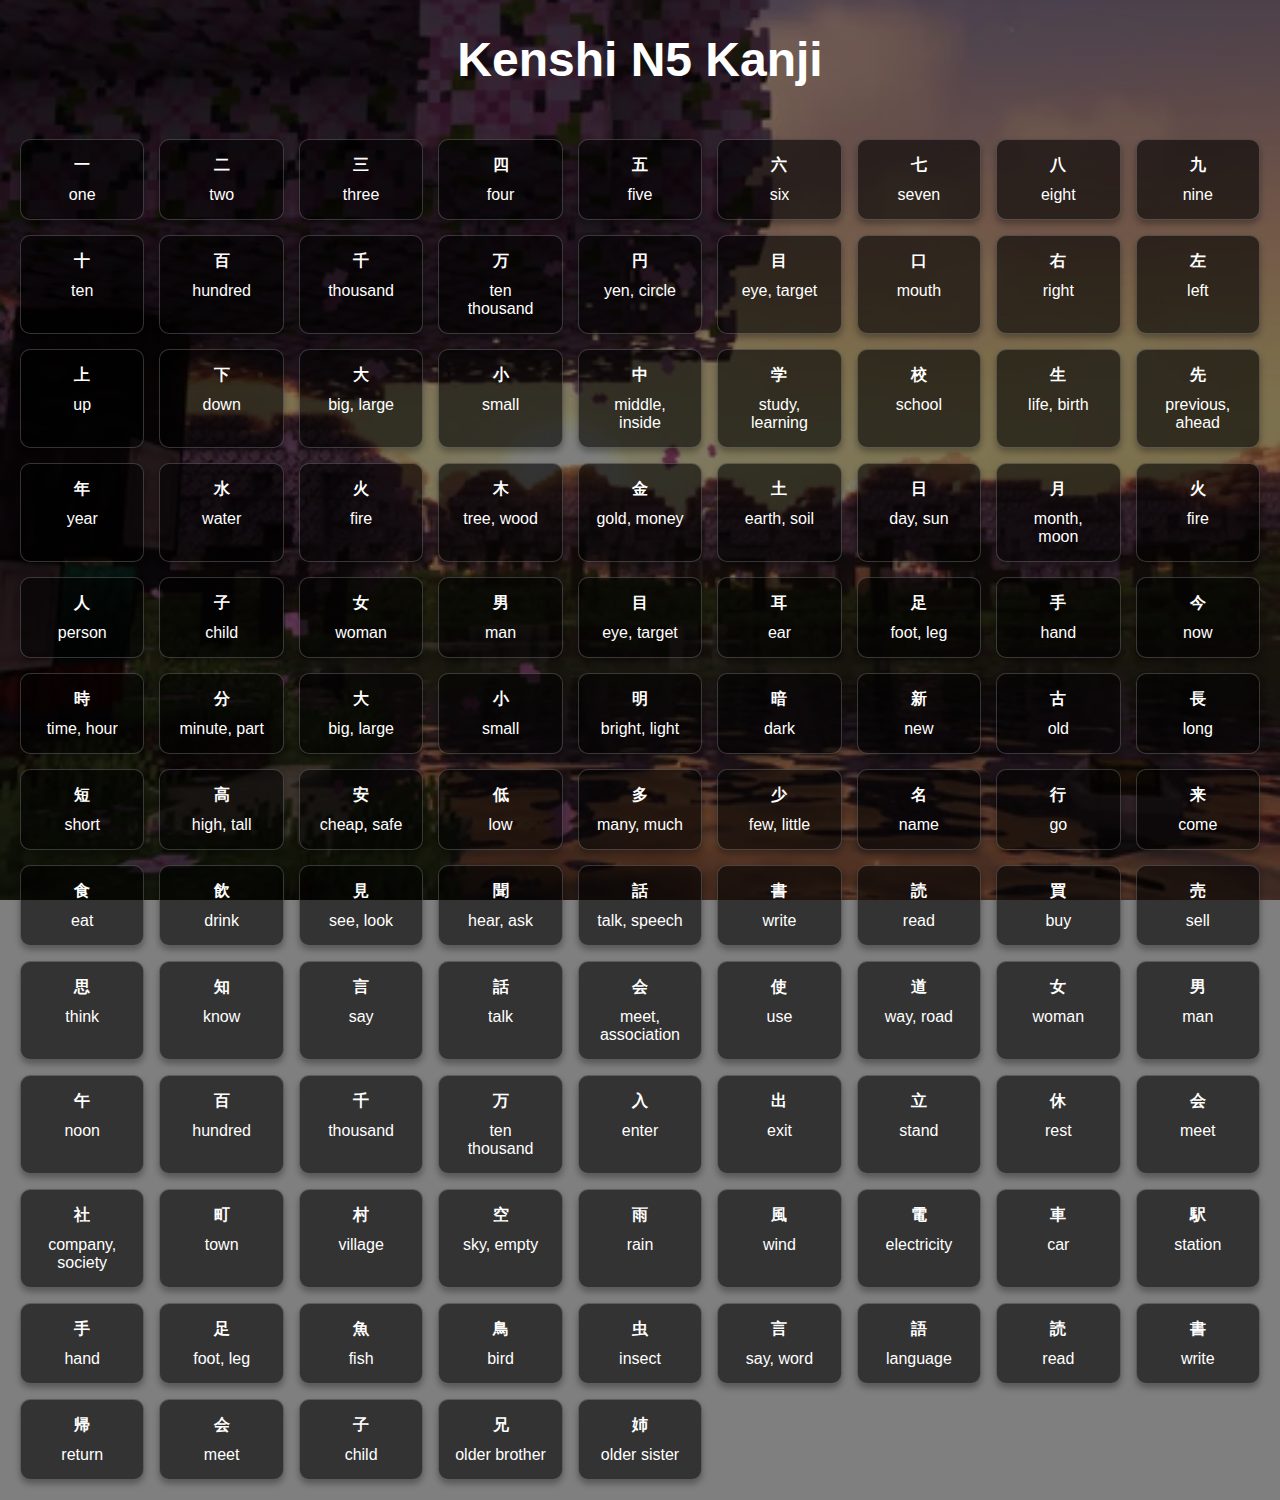
==== index.html @ 118e79b3 "Add files via upload" ====
<!DOCTYPE html>
<html lang="en">
<head>
    <meta charset="UTF-8">
    <meta name="viewport" content="width=device-width, initial-scale=1.0">
    <title>Kenshi N5 Kanji</title>
    <link rel="stylesheet" href="style.css">
</head>
<body>
    <header>
        <h1>Kenshi N5 Kanji</h1>
    </header>
    <div class="container">
        <div class="kanji-box" onclick="window.location.href='kanji.html?kanji=1'"><div class="kanji-character">一</div><div>one</div></div>
        <div class="kanji-box" onclick="window.location.href='kanji.html?kanji=2'"><div class="kanji-character">二</div><div>two</div></div>
        <div class="kanji-box" onclick="window.location.href='kanji.html?kanji=3'"><div class="kanji-character">三</div><div>three</div></div>
        <div class="kanji-box" onclick="window.location.href='kanji.html?kanji=4'"><div class="kanji-character">四</div><div>four</div></div>
        <div class="kanji-box" onclick="window.location.href='kanji.html?kanji=5'"><div class="kanji-character">五</div><div>five</div></div>
        <div class="kanji-box" onclick="window.location.href='kanji.html?kanji=6'"><div class="kanji-character">六</div><div>six</div></div>
        <div class="kanji-box" onclick="window.location.href='kanji.html?kanji=7'"><div class="kanji-character">七</div><div>seven</div></div>
        <div class="kanji-box" onclick="window.location.href='kanji.html?kanji=8'"><div class="kanji-character">八</div><div>eight</div></div>
        <div class="kanji-box" onclick="window.location.href='kanji.html?kanji=9'"><div class="kanji-character">九</div><div>nine</div></div>
        <div class="kanji-box" onclick="window.location.href='kanji.html?kanji=10'"><div class="kanji-character">十</div><div>ten</div></div>
        <div class="kanji-box" onclick="window.location.href='kanji.html?kanji=11'"><div class="kanji-character">百</div><div>hundred</div></div>
        <div class="kanji-box" onclick="window.location.href='kanji.html?kanji=12'"><div class="kanji-character">千</div><div>thousand</div></div>
        <div class="kanji-box" onclick="window.location.href='kanji.html?kanji=13'"><div class="kanji-character">万</div><div>ten thousand</div></div>
        <div class="kanji-box" onclick="window.location.href='kanji.html?kanji=14'"><div class="kanji-character">円</div><div>yen, circle</div></div>
        <div class="kanji-box" onclick="window.location.href='kanji.html?kanji=15'"><div class="kanji-character">目</div><div>eye, target</div></div>
        <div class="kanji-box" onclick="window.location.href='kanji.html?kanji=16'"><div class="kanji-character">口</div><div>mouth</div></div>
        <div class="kanji-box" onclick="window.location.href='kanji.html?kanji=17'"><div class="kanji-character">右</div><div>right</div></div>
        <div class="kanji-box" onclick="window.location.href='kanji.html?kanji=18'"><div class="kanji-character">左</div><div>left</div></div>
        <div class="kanji-box" onclick="window.location.href='kanji.html?kanji=19'"><div class="kanji-character">上</div><div>up</div></div>
        <div class="kanji-box" onclick="window.location.href='kanji.html?kanji=20'"><div class="kanji-character">下</div><div>down</div></div>
        <div class="kanji-box" onclick="window.location.href='kanji.html?kanji=21'"><div class="kanji-character">大</div><div>big, large</div></div>
        <div class="kanji-box" onclick="window.location.href='kanji.html?kanji=22'"><div class="kanji-character">小</div><div>small</div></div>
        <div class="kanji-box" onclick="window.location.href='kanji.html?kanji=23'"><div class="kanji-character">中</div><div>middle, inside</div></div>
        <div class="kanji-box" onclick="window.location.href='kanji.html?kanji=24'"><div class="kanji-character">学</div><div>study, learning</div></div>
        <div class="kanji-box" onclick="window.location.href='kanji.html?kanji=25'"><div class="kanji-character">校</div><div>school</div></div>
        <div class="kanji-box" onclick="window.location.href='kanji.html?kanji=26'"><div class="kanji-character">生</div><div>life, birth</div></div>
        <div class="kanji-box" onclick="window.location.href='kanji.html?kanji=27'"><div class="kanji-character">先</div><div>previous, ahead</div></div>
        <div class="kanji-box" onclick="window.location.href='kanji.html?kanji=28'"><div class="kanji-character">年</div><div>year</div></div>
        <div class="kanji-box" onclick="window.location.href='kanji.html?kanji=29'"><div class="kanji-character">水</div><div>water</div></div>
        <div class="kanji-box" onclick="window.location.href='kanji.html?kanji=30'"><div class="kanji-character">火</div><div>fire</div></div>
        <div class="kanji-box" onclick="window.location.href='kanji.html?kanji=31'"><div class="kanji-character">木</div><div>tree, wood</div></div>
        <div class="kanji-box" onclick="window.location.href='kanji.html?kanji=32'"><div class="kanji-character">金</div><div>gold, money</div></div>
        <div class="kanji-box" onclick="window.location.href='kanji.html?kanji=33'"><div class="kanji-character">土</div><div>earth, soil</div></div>
        <div class="kanji-box" onclick="window.location.href='kanji.html?kanji=34'"><div class="kanji-character">日</div><div>day, sun</div></div>
        <div class="kanji-box" onclick="window.location.href='kanji.html?kanji=35'"><div class="kanji-character">月</div><div>month, moon</div></div>
        <div class="kanji-box" onclick="window.location.href='kanji.html?kanji=36'"><div class="kanji-character">火</div><div>fire</div></div>
        <div class="kanji-box" onclick="window.location.href='kanji.html?kanji=37'"><div class="kanji-character">人</div><div>person</div></div>
        <div class="kanji-box" onclick="window.location.href='kanji.html?kanji=38'"><div class="kanji-character">子</div><div>child</div></div>
        <div class="kanji-box" onclick="window.location.href='kanji.html?kanji=39'"><div class="kanji-character">女</div><div>woman</div></div>
        <div class="kanji-box" onclick="window.location.href='kanji.html?kanji=40'"><div class="kanji-character">男</div><div>man</div></div>
        <div class="kanji-box" onclick="window.location.href='kanji.html?kanji=41'"><div class="kanji-character">目</div><div>eye, target</div></div>
        <div class="kanji-box" onclick="window.location.href='kanji.html?kanji=42'"><div class="kanji-character">耳</div><div>ear</div></div>
        <div class="kanji-box" onclick="window.location.href='kanji.html?kanji=43'"><div class="kanji-character">足</div><div>foot, leg</div></div>
        <div class="kanji-box" onclick="window.location.href='kanji.html?kanji=44'"><div class="kanji-character">手</div><div>hand</div></div>
        <div class="kanji-box" onclick="window.location.href='kanji.html?kanji=45'"><div class="kanji-character">今</div><div>now</div></div>
        <div class="kanji-box" onclick="window.location.href='kanji.html?kanji=46'"><div class="kanji-character">時</div><div>time, hour</div></div>
        <div class="kanji-box" onclick="window.location.href='kanji.html?kanji=47'"><div class="kanji-character">分</div><div>minute, part</div></div>
        <div class="kanji-box" onclick="window.location.href='kanji.html?kanji=48'"><div class="kanji-character">大</div><div>big, large</div></div>
        <div class="kanji-box" onclick="window.location.href='kanji.html?kanji=49'"><div class="kanji-character">小</div><div>small</div></div>
        <div class="kanji-box" onclick="window.location.href='kanji.html?kanji=50'"><div class="kanji-character">明</div><div>bright, light</div></div>
        <div class="kanji-box" onclick="window.location.href='kanji.html?kanji=51'"><div class="kanji-character">暗</div><div>dark</div></div>
        <div class="kanji-box" onclick="window.location.href='kanji.html?kanji=52'"><div class="kanji-character">新</div><div>new</div></div>
        <div class="kanji-box" onclick="window.location.href='kanji.html?kanji=53'"><div class="kanji-character">古</div><div>old</div></div>
        <div class="kanji-box" onclick="window.location.href='kanji.html?kanji=54'"><div class="kanji-character">長</div><div>long</div></div>
        <div class="kanji-box" onclick="window.location.href='kanji.html?kanji=55'"><div class="kanji-character">短</div><div>short</div></div>
        <div class="kanji-box" onclick="window.location.href='kanji.html?kanji=56'"><div class="kanji-character">高</div><div>high, tall</div></div>
        <div class="kanji-box" onclick="window.location.href='kanji.html?kanji=57'"><div class="kanji-character">安</div><div>cheap, safe</div></div>
        <div class="kanji-box" onclick="window.location.href='kanji.html?kanji=58'"><div class="kanji-character">低</div><div>low</div></div>
        <div class="kanji-box" onclick="window.location.href='kanji.html?kanji=59'"><div class="kanji-character">多</div><div>many, much</div></div>
        <div class="kanji-box" onclick="window.location.href='kanji.html?kanji=60'"><div class="kanji-character">少</div><div>few, little</div></div>
        <div class="kanji-box" onclick="window.location.href='kanji.html?kanji=61'"><div class="kanji-character">名</div><div>name</div></div>
        <div class="kanji-box" onclick="window.location.href='kanji.html?kanji=62'"><div class="kanji-character">行</div><div>go</div></div>
        <div class="kanji-box" onclick="window.location.href='kanji.html?kanji=63'"><div class="kanji-character">来</div><div>come</div></div>
        <div class="kanji-box" onclick="window.location.href='kanji.html?kanji=64'"><div class="kanji-character">食</div><div>eat</div></div>
        <div class="kanji-box" onclick="window.location.href='kanji.html?kanji=65'"><div class="kanji-character">飲</div><div>drink</div></div>
        <div class="kanji-box" onclick="window.location.href='kanji.html?kanji=66'"><div class="kanji-character">見</div><div>see, look</div></div>
        <div class="kanji-box" onclick="window.location.href='kanji.html?kanji=67'"><div class="kanji-character">聞</div><div>hear, ask</div></div>
        <div class="kanji-box" onclick="window.location.href='kanji.html?kanji=68'"><div class="kanji-character">話</div><div>talk, speech</div></div>
        <div class="kanji-box" onclick="window.location.href='kanji.html?kanji=69'"><div class="kanji-character">書</div><div>write</div></div>
        <div class="kanji-box" onclick="window.location.href='kanji.html?kanji=70'"><div class="kanji-character">読</div><div>read</div></div>
        <div class="kanji-box" onclick="window.location.href='kanji.html?kanji=71'"><div class="kanji-character">買</div><div>buy</div></div>
        <div class="kanji-box" onclick="window.location.href='kanji.html?kanji=72'"><div class="kanji-character">売</div><div>sell</div></div>
        <div class="kanji-box" onclick="window.location.href='kanji.html?kanji=73'"><div class="kanji-character">思</div><div>think</div></div>
        <div class="kanji-box" onclick="window.location.href='kanji.html?kanji=74'"><div class="kanji-character">知</div><div>know</div></div>
        <div class="kanji-box" onclick="window.location.href='kanji.html?kanji=75'"><div class="kanji-character">言</div><div>say</div></div>
        <div class="kanji-box" onclick="window.location.href='kanji.html?kanji=76'"><div class="kanji-character">話</div><div>talk</div></div>
        <div class="kanji-box" onclick="window.location.href='kanji.html?kanji=77'"><div class="kanji-character">会</div><div>meet, association</div></div>
        <div class="kanji-box" onclick="window.location.href='kanji.html?kanji=78'"><div class="kanji-character">使</div><div>use</div></div>
        <div class="kanji-box" onclick="window.location.href='kanji.html?kanji=79'"><div class="kanji-character">道</div><div>way, road</div></div>
        <div class="kanji-box" onclick="window.location.href='kanji.html?kanji=80'"><div class="kanji-character">女</div><div>woman</div></div>
        <div class="kanji-box" onclick="window.location.href='kanji.html?kanji=81'"><div class="kanji-character">男</div><div>man</div></div>
        <div class="kanji-box" onclick="window.location.href='kanji.html?kanji=82'"><div class="kanji-character">午</div><div>noon</div></div>
        <div class="kanji-box" onclick="window.location.href='kanji.html?kanji=83'"><div class="kanji-character">百</div><div>hundred</div></div>
        <div class="kanji-box" onclick="window.location.href='kanji.html?kanji=84'"><div class="kanji-character">千</div><div>thousand</div></div>
        <div class="kanji-box" onclick="window.location.href='kanji.html?kanji=85'"><div class="kanji-character">万</div><div>ten thousand</div></div>
        <div class="kanji-box" onclick="window.location.href='kanji.html?kanji=86'"><div class="kanji-character">入</div><div>enter</div></div>
        <div class="kanji-box" onclick="window.location.href='kanji.html?kanji=87'"><div class="kanji-character">出</div><div>exit</div></div>
        <div class="kanji-box" onclick="window.location.href='kanji.html?kanji=88'"><div class="kanji-character">立</div><div>stand</div></div>
        <div class="kanji-box" onclick="window.location.href='kanji.html?kanji=89'"><div class="kanji-character">休</div><div>rest</div></div>
        <div class="kanji-box" onclick="window.location.href='kanji.html?kanji=90'"><div class="kanji-character">会</div><div>meet</div></div>
        <div class="kanji-box" onclick="window.location.href='kanji.html?kanji=91'"><div class="kanji-character">社</div><div>company, society</div></div>
        <div class="kanji-box" onclick="window.location.href='kanji.html?kanji=92'"><div class="kanji-character">町</div><div>town</div></div>
        <div class="kanji-box" onclick="window.location.href='kanji.html?kanji=93'"><div class="kanji-character">村</div><div>village</div></div>
        <div class="kanji-box" onclick="window.location.href='kanji.html?kanji=94'"><div class="kanji-character">空</div><div>sky, empty</div></div>
        <div class="kanji-box" onclick="window.location.href='kanji.html?kanji=95'"><div class="kanji-character">雨</div><div>rain</div></div>
        <div class="kanji-box" onclick="window.location.href='kanji.html?kanji=96'"><div class="kanji-character">風</div><div>wind</div></div>
        <div class="kanji-box" onclick="window.location.href='kanji.html?kanji=97'"><div class="kanji-character">電</div><div>electricity</div></div>
        <div class="kanji-box" onclick="window.location.href='kanji.html?kanji=98'"><div class="kanji-character">車</div><div>car</div></div>
        <div class="kanji-box" onclick="window.location.href='kanji.html?kanji=99'"><div class="kanji-character">駅</div><div>station</div></div>
        <div class="kanji-box" onclick="window.location.href='kanji.html?kanji=100'"><div class="kanji-character">手</div><div>hand</div></div>
        <div class="kanji-box" onclick="window.location.href='kanji.html?kanji=101'"><div class="kanji-character">足</div><div>foot, leg</div></div>
        <div class="kanji-box" onclick="window.location.href='kanji.html?kanji=102'"><div class="kanji-character">魚</div><div>fish</div></div>
        <div class="kanji-box" onclick="window.location.href='kanji.html?kanji=103'"><div class="kanji-character">鳥</div><div>bird</div></div>
        <div class="kanji-box" onclick="window.location.href='kanji.html?kanji=104'"><div class="kanji-character">虫</div><div>insect</div></div>
        <div class="kanji-box" onclick="window.location.href='kanji.html?kanji=105'"><div class="kanji-character">言</div><div>say, word</div></div>
        <div class="kanji-box" onclick="window.location.href='kanji.html?kanji=106'"><div class="kanji-character">語</div><div>language</div></div>
        <div class="kanji-box" onclick="window.location.href='kanji.html?kanji=107'"><div class="kanji-character">読</div><div>read</div></div>
        <div class="kanji-box" onclick="window.location.href='kanji.html?kanji=108'"><div class="kanji-character">書</div><div>write</div></div>
        <div class="kanji-box" onclick="window.location.href='kanji.html?kanji=109'"><div class="kanji-character">帰</div><div>return</div></div>
        <div class="kanji-box" onclick="window.location.href='kanji.html?kanji=110'"><div class="kanji-character">会</div><div>meet</div></div>
        <div class="kanji-box" onclick="window.location.href='kanji.html?kanji=111'"><div class="kanji-character">子</div><div>child</div></div>
        <div class="kanji-box" onclick="window.location.href='kanji.html?kanji=112'"><div class="kanji-character">兄</div><div>older brother</div></div>
        <div class="kanji-box" onclick="window.location.href='kanji.html?kanji=113'"><div class="kanji-character">姉</div><div>older sister</div></div>   
    </div>        
    </body>
    </html>
---- style.css ----
body, header{
    margin: 0;
    font-family: Arial, sans-serif;
    background: linear-gradient(rgba(0, 0, 0, 0.5), rgba(0, 0, 0, 0.5)), url('bg.jpg') no-repeat center center fixed;
    background-size: cover;
    color: #fff;
    background-size: cover;
    color: #fff;
    text-align: center;
    font-size: 1.5rem;
}

.container {
    display: grid;
    grid-template-columns: repeat(auto-fill, minmax(120px, 1fr));
    gap: 15px;
    padding: 20px;
}

.kanji-box {
    background-color: rgba(0, 0, 0, 0.6);
    color: white;
    border: 1px solid rgba(255, 255, 255, 0.2);
    border-radius: 10px;
    text-align: center;
    padding: 15px;
    box-shadow: 0 4px 6px rgba(0, 0, 0, 0.3);
    transition: transform 0.3s, background-color 0.3s;
    cursor: pointer;
}

.kanji-box:hover {
    transform: scale(1.05);
    background-color: rgba(0, 0, 0, 0.8);
}

.kanji-character {
    font-size: 2rem;
    font-weight: bold;
    margin-bottom: 10px;
}

.container > .kanji-box > div {
    font-size: 1rem;
}
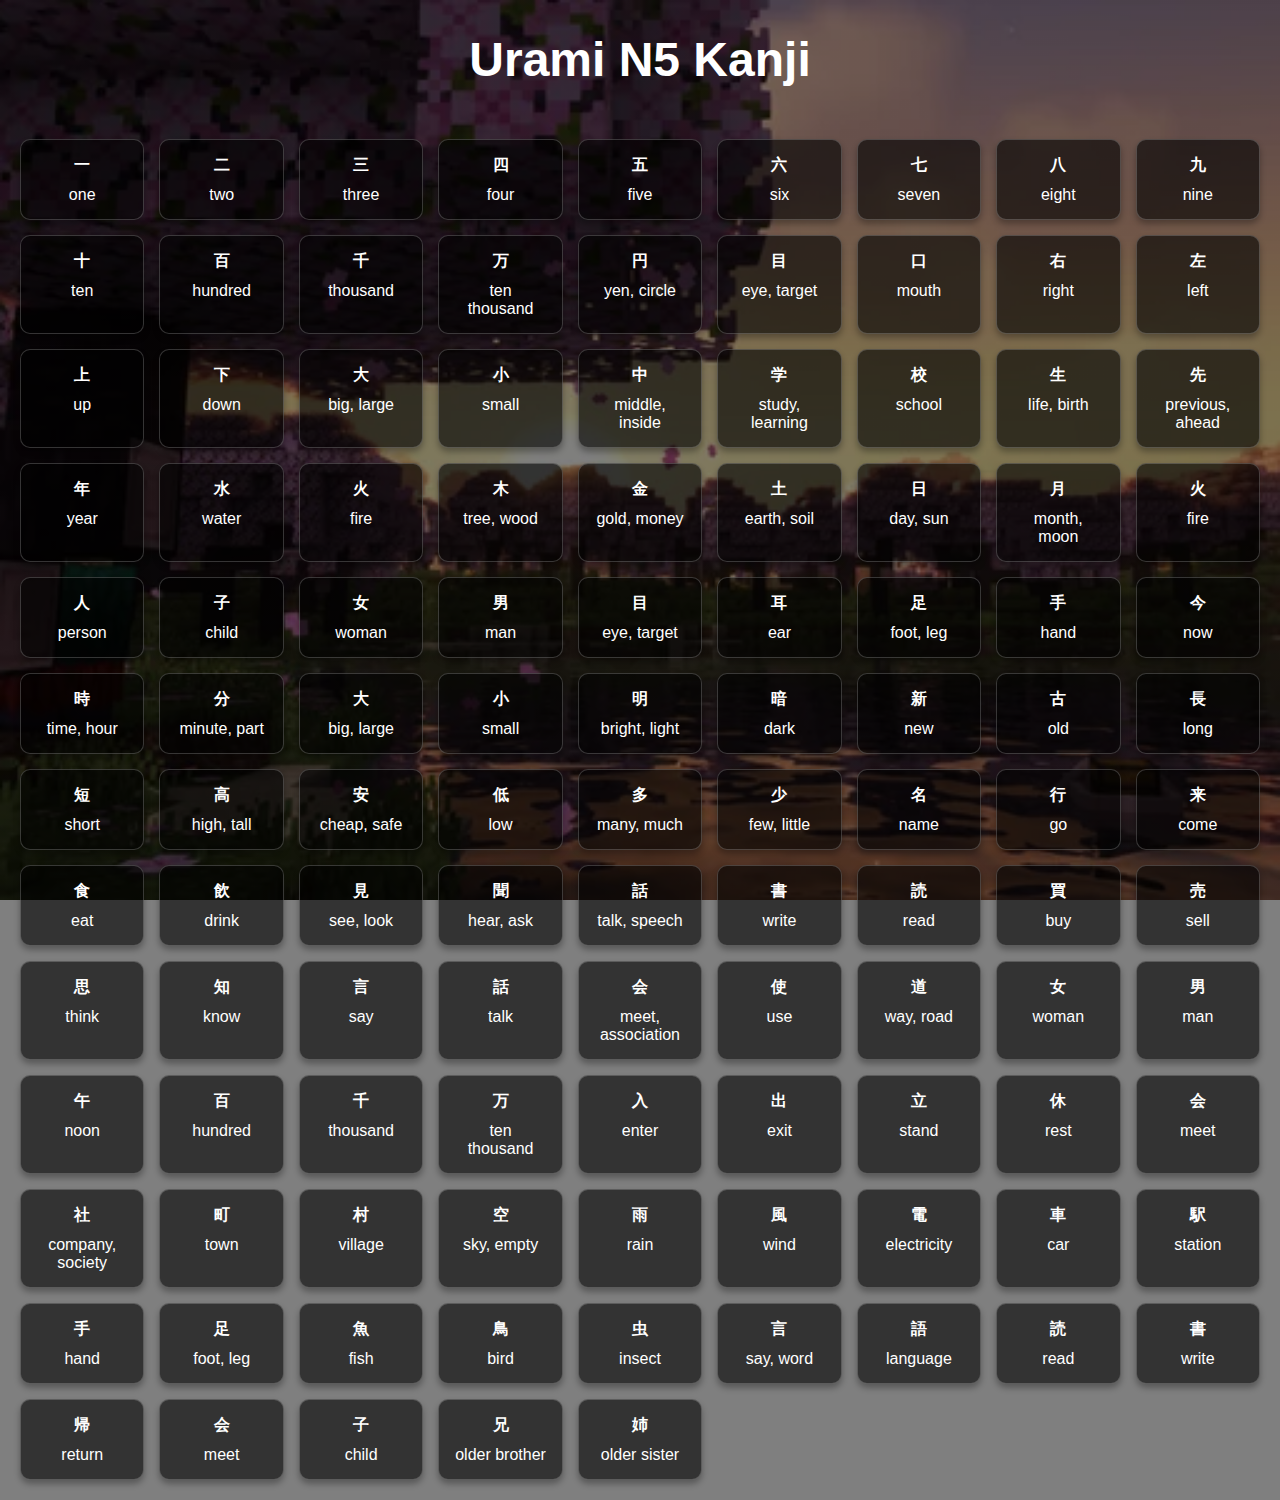
==== commit 5603beb8: "Update index.html" ====
--- a/index.html
+++ b/index.html
@@ -3,12 +3,12 @@
 <head>
     <meta charset="UTF-8">
     <meta name="viewport" content="width=device-width, initial-scale=1.0">
-    <title>Kenshi N5 Kanji</title>
+    <title>Urami N5 Kanji</title>
     <link rel="stylesheet" href="style.css">
 </head>
 <body>
     <header>
-        <h1>Kenshi N5 Kanji</h1>
+        <h1>Urami N5 Kanji</h1>
     </header>
     <div class="container">
         <div class="kanji-box" onclick="window.location.href='kanji.html?kanji=1'"><div class="kanji-character">一</div><div>one</div></div>
@@ -127,4 +127,4 @@
     </div>        
     </body>
     </html>
-    +    
